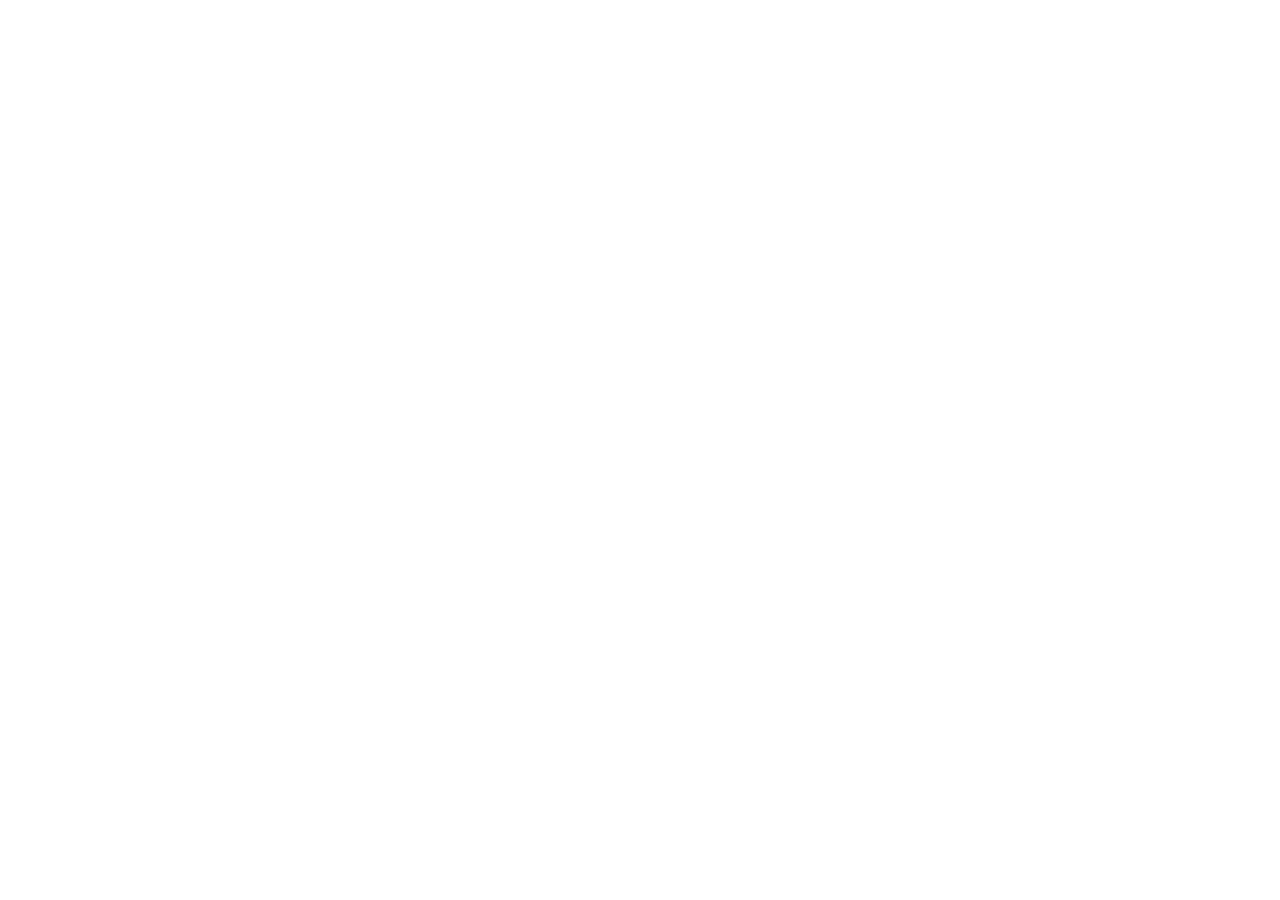
==== docs/index.html @ fbffa93b "created docs directory for github pages" ====
<!doctype html>
<html lang="en" data-critters-container>
<head>
  <meta charset="utf-8">
  <title>Bases</title>
  <base href="/">
  <meta name="viewport" content="width=device-width, initial-scale=1">
  <link rel="icon" type="image/x-icon" href="favicon.ico">
  <link rel="stylesheet" href="https://cdn.jsdelivr.net/npm/bootstrap@4.4.1/dist/css/bootstrap.min.css" integrity="sha384-Vkoo8x4CGsO3+Hhxv8T/Q5PaXtkKtu6ug5TOeNV6gBiFeWPGFN9MuhOf23Q9Ifjh" crossorigin="anonymous">
<link rel="stylesheet" href="styles.ef46db3751d8e999.css"></head>
<body class="container pt-2">
  <app-root></app-root>
<script src="runtime.00a305ca71064f94.js" type="module"></script><script src="polyfills.af5d0d4742b9f774.js" type="module"></script><script src="main.6c93b3fd6d12cbed.js" type="module"></script></body>
</html>
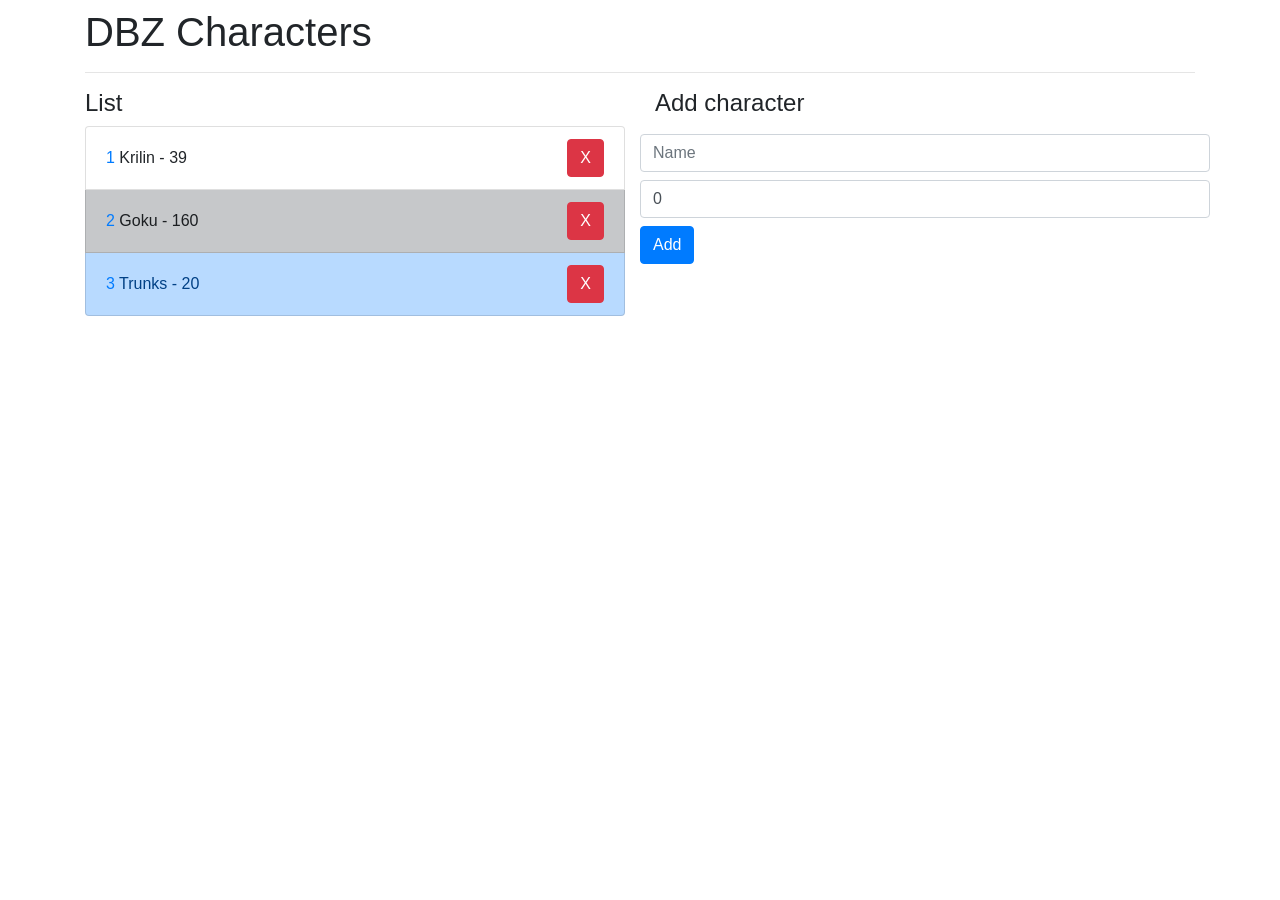
==== commit 3cfabcd7: "base href updated" ====
--- a/docs/index.html
+++ b/docs/index.html
@@ -3,7 +3,7 @@
 <head>
   <meta charset="utf-8">
   <title>Bases</title>
-  <base href="/">
+  <base href="./">
   <meta name="viewport" content="width=device-width, initial-scale=1">
   <link rel="icon" type="image/x-icon" href="favicon.ico">
   <link rel="stylesheet" href="https://cdn.jsdelivr.net/npm/bootstrap@4.4.1/dist/css/bootstrap.min.css" integrity="sha384-Vkoo8x4CGsO3+Hhxv8T/Q5PaXtkKtu6ug5TOeNV6gBiFeWPGFN9MuhOf23Q9Ifjh" crossorigin="anonymous">
